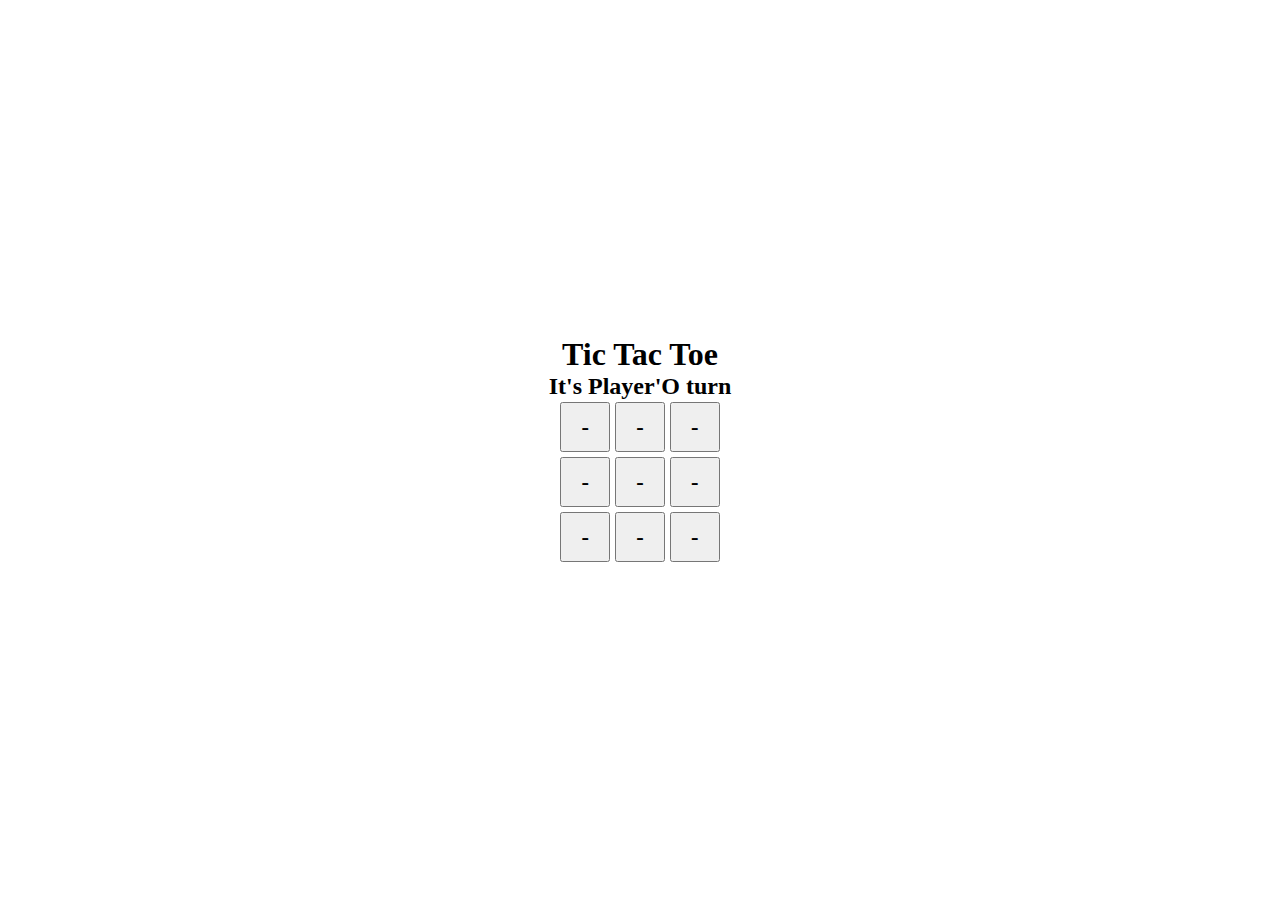
==== app/index.html @ 6d575753 "Update CSS" ====
<!DOCTYPE html>
<html lang="en">
<head>
    <meta charset="UTF-8">
    <meta http-equiv="X-UA-Compatible" content="IE=edge">
    <meta name="viewport" content="width=device-width, initial-scale=1.0">
    <link rel="stylesheet" href="style/style.css">
    <title>Tic-Tac-Toe</title>
</head>
<body>
    <main>     
        <h1>Tic Tac Toe</h1>
        <h2 id="active-player-text"></h2>
        <section class="game-board"></section>
    </main>
</body>
<script src="js/tic-tac-toe.js"></script>
</html>
---- app/style/style.css ----
* {
  padding: 0;
  margin: 0;
}

h1, h2 {
  text-align: center;
}

main {
  height: 100vh;
  display: flex;
  flex-direction: column;
  align-items: center;
  justify-content: center;
}

.game-board {
  display: flex;
  justify-content: center;
  align-items: center;
  flex-direction: column;
}

.game-row {
  display: flex;
  flex-direction: row;
}

.game-cell {
  font-size: 1.5rem;
  width: 50px;
  height: 50px;
  margin: 0.1em;
  cursor: pointer;
}/*# sourceMappingURL=style.css.map */
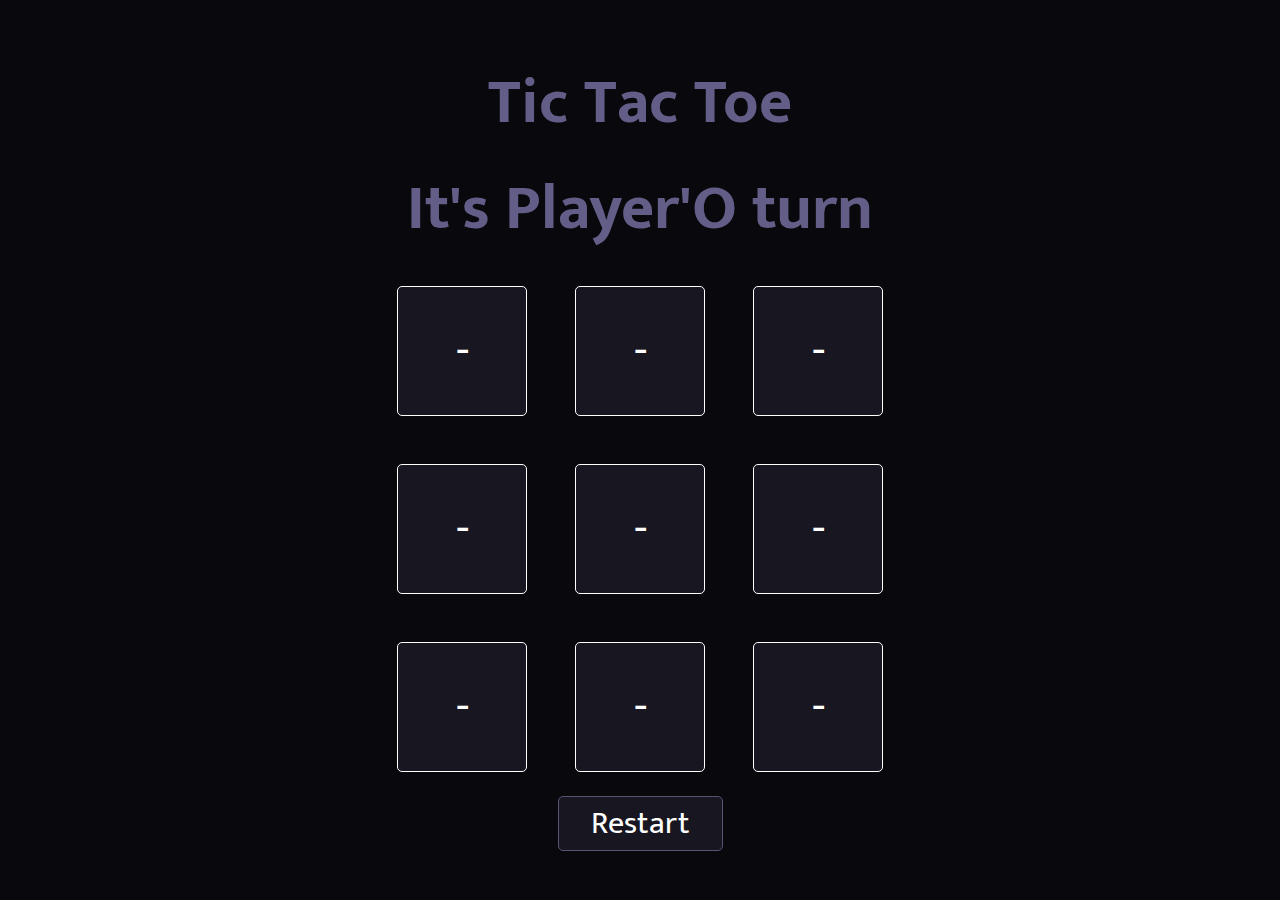
==== commit c31fabce: "Another Edits" ====
--- a/app/index.html
+++ b/app/index.html
@@ -10,8 +10,11 @@
 <body>
     <main>     
         <h1>Tic Tac Toe</h1>
+        <h2 id="win-message"></h2>
+        <h2 id="cell-message"></h2>
         <h2 id="active-player-text"></h2>
         <section class="game-board"></section>
+        <button id="restart-btn">Restart</bRestart</button>
     </main>
 </body>
 <script src="js/tic-tac-toe.js"></script>
--- a/app/style/style.css
+++ b/app/style/style.css
@@ -1,25 +1,28 @@
+@import url("https://fonts.googleapis.com/css2?family=Mukta:wght@200;300;400;500&family=Noto+Sans+JP:wght@200;300;400;500;600;700&display=swap");
 * {
   padding: 0;
   margin: 0;
+  box-sizing: border-box;
+  font-family: "Mukta", sans-serif;
+}
+
+body {
+  background-color: #09080c;
 }
 
 h1, h2 {
+  color: #625e87;
+  font-size: 4rem;
   text-align: center;
 }
 
 main {
   height: 100vh;
   display: flex;
+  position: relative;
   flex-direction: column;
   align-items: center;
   justify-content: center;
-}
-
-.game-board {
-  display: flex;
-  justify-content: center;
-  align-items: center;
-  flex-direction: column;
 }
 
 .game-row {
@@ -28,9 +31,91 @@
 }
 
 .game-cell {
-  font-size: 1.5rem;
-  width: 50px;
-  height: 50px;
-  margin: 0.1em;
+  font-size: 3rem;
+  color: white;
+  width: 130px;
+  height: 130px;
+  margin: 0.5em;
+  background-color: rgba(87, 84, 120, 0.2);
+  border: 1px solid white;
+  border-radius: 5px;
   cursor: pointer;
+  transition: cubic-bezier(0.23, 1, 0.32, 1) 1s;
+}
+.game-cell:hover {
+  box-shadow: 0 0 40px #625e87;
+  border: 1px solid #8c86c0;
+}
+
+#win-message {
+  position: absolute;
+  top: 50%;
+  left: 50%;
+  width: 100%;
+  max-width: 400px;
+  background-color: white;
+  padding: 0.2em 1em;
+  font-size: 3rem;
+  color: #000000;
+  border-radius: 5px;
+  transform: translate(-50%, -50%);
+  display: none;
+  animation: down 1s;
+}
+
+@keyframes down {
+  0% {
+    position: absolute;
+    top: 45%;
+    left: 50%;
+    opacity: 0.3;
+  }
+  100% {
+    position: absolute;
+    top: 50%;
+    left: 50%;
+    opacity: 1;
+  }
+}
+#restart-btn {
+  font-size: 2rem;
+  color: white;
+  padding: 0em 1em;
+  border-radius: 5px;
+  border: 1px solid #575478;
+  background-color: rgba(87, 84, 120, 0.2);
+  cursor: pointer;
+  transition: ease 0.7s;
+}
+#restart-btn:hover {
+  box-shadow: 0 0 40px #625e87;
+  border: 1px solid #8c86c0;
+}
+
+#cell-message {
+  position: absolute;
+  top: 20%;
+  left: 50%;
+  transform: translate(-50%, -50%);
+  background-color: #ad3d3d;
+  color: white;
+  font-size: 1.2rem;
+  padding: 1em 1em;
+  display: none;
+  text-align: center;
+  animation: pulse 1.3s;
+  animation-iteration-count: 3;
+}
+
+@keyframes pulse {
+  0% {
+    opacity: 0.7;
+  }
+  50% {
+    box-shadow: 0 0 20px #e45151;
+    opacity: 1;
+  }
+  100% {
+    opacity: 0.7;
+  }
 }/*# sourceMappingURL=style.css.map */